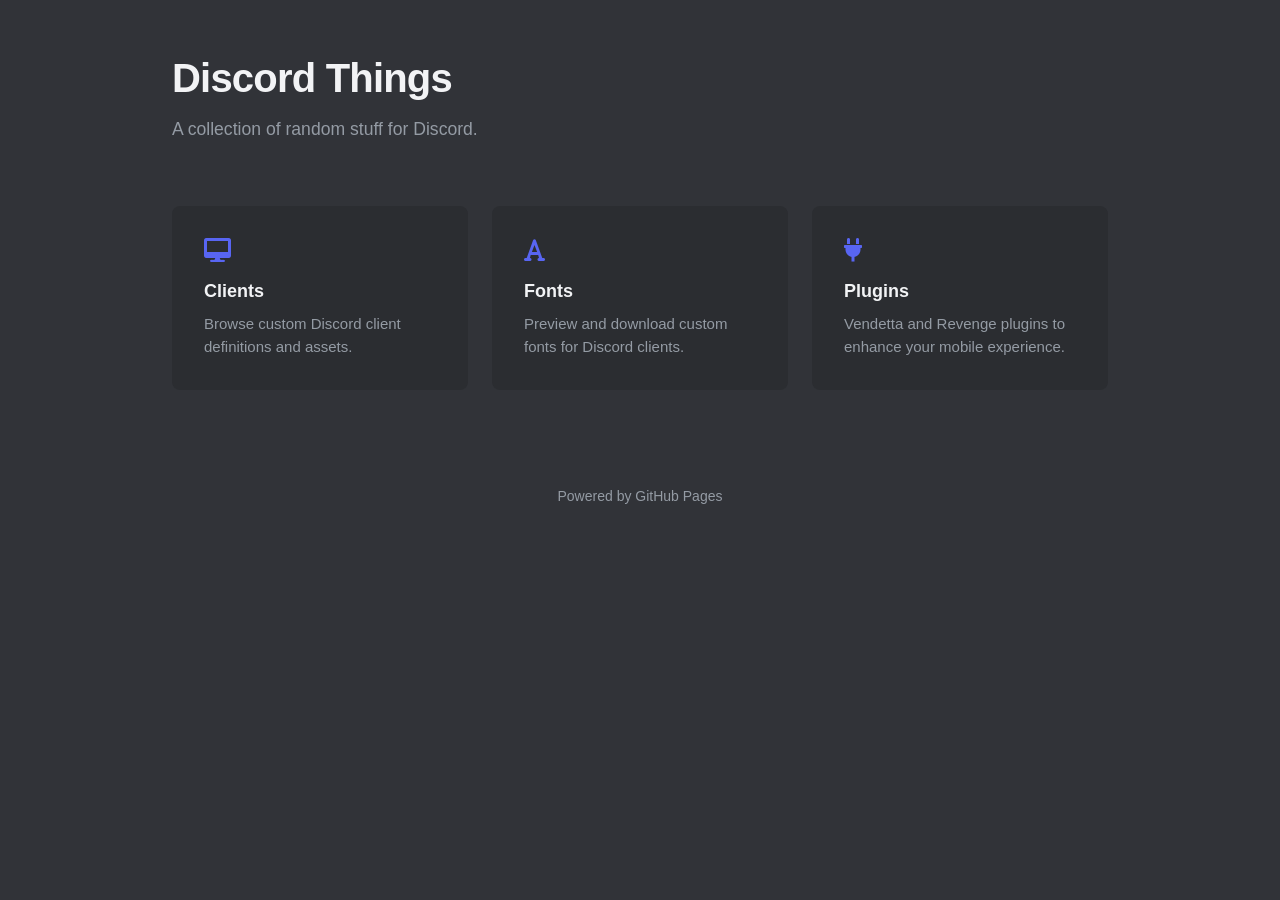
==== index.html @ d76bdd22 "feat: redesign to align with discord style" ====
<!DOCTYPE html>
<html lang="en">
<head>
    <meta name="viewport" content="width=device-width, initial-scale=1.0, viewport-fit=cover">
    <meta charset="UTF-8">
    <title>Discord Things</title>
    <link rel="stylesheet" href="https://cdnjs.cloudflare.com/ajax/libs/font-awesome/6.0.0/css/all.min.css">
    <link rel="stylesheet" href="style.css">
    <style>
        .portal-grid {
            display: grid;
            grid-template-columns: repeat(auto-fit, minmax(280px, 1fr));
            gap: 1.5rem;
            margin-top: 2rem;
        }
        
        .portal-card {
            background: var(--surface);
            border-radius: var(--radius-lg);
            padding: 2rem;
            text-decoration: none;
            color: var(--text-primary);
            display: flex;
            flex-direction: column;
            align-items: flex-start;
            justify-content: flex-start;
            min-height: 180px;
        }
        
        .portal-card:hover {
            background: var(--surface-hover);
        }
        
        .portal-icon {
            font-size: 1.5rem;
            margin-bottom: 1rem;
            color: var(--accent);
        }
        
        .portal-title {
            font-size: 1.125rem;
            font-weight: 700;
            margin-bottom: 0.5rem;
        }
        
        .portal-desc {
            color: var(--text-secondary);
            font-size: 0.9375rem;
            line-height: 1.5;
        }

        .wip-badge {
            background: var(--accent);
            color: white;
            font-size: 0.75rem;
            font-weight: 600;
            padding: 0.2rem 0.5rem;
            border-radius: var(--radius-sm);
            margin-bottom: 1rem;
            display: inline-block;
        }
        
        .portal-card.disabled {
            opacity: 0.5;
            cursor: not-allowed;
            pointer-events: none;
        }
    </style>
</head>
<body>
    <div class="container">
        <header>
            <h1>Discord Things</h1>
            <p>A collection of random stuff for Discord.</p>
        </header>

        <div class="portal-grid">
            <a href="clients/index.html" class="portal-card">
                <i class="fa-solid fa-desktop portal-icon"></i>
                <div class="portal-title">Clients</div>
                <div class="portal-desc">Browse custom Discord client definitions and assets.</div>
            </a>
            <a href="fonts/index.html" class="portal-card">
                <i class="fas fa-font portal-icon"></i>
                <div class="portal-title">Fonts</div>
                <div class="portal-desc">Preview and download custom fonts for Discord clients.</div>
            </a>
            
            <a href="plugins/index.html" class="portal-card">
                <i class="fas fa-plug portal-icon"></i>
                <div class="portal-title">Plugins</div>
                <div class="portal-desc">Vendetta and Revenge plugins to enhance your mobile experience.</div>
            </a>
        </div>

        <footer>
            <p>Powered by GitHub Pages</p>
        </footer>
    </div>
</body>
</html>
---- style.css ----
:root {
    /* Discord Palette */
    --bg-color: #313338; 
    --surface: #2b2d31;
    --surface-hover: #35373c;
    --text-primary: #f2f3f5; 
    --text-secondary: #949ba4; 
    
    /* Accents & Borders */
    --accent: #5865f2; 
    --border: #1e1f22;
    
    /* Status Colors */
    --success: #23a559;
    --error: #f23f43;
    --warning: #f0b232;

    /* Metrics */
    --radius-sm: 3px;
    --radius-md: 4px;
    --radius-lg: 8px;
    --font-sans: 'gg sans', 'Noto Sans', 'Helvetica Neue', Helvetica, Arial, sans-serif;
    
    /* Subtle Effects */
    --shadow-sm: 0 1px 0 rgba(0,0,0,0.1);
}

body.light-mode {
    --bg-color: #f2f3f5;
    --surface: #ffffff;
    --surface-hover: #ebedef;
    --text-primary: #060607;
    --text-secondary: #4e5058;
    
    --accent: #5865f2;
    --border: #e3e5e8;
}

* {
    box-sizing: border-box;
    margin: 0;
    padding: 0;
    -webkit-tap-highlight-color: transparent;
}

body {
    background-color: var(--bg-color);
    color: var(--text-primary);
    font-family: var(--font-sans);
    line-height: 1.5;
    padding: 0;
    margin: 0;
    min-height: 100vh;
}

/* Layout */
.container {
    max-width: 1000px;
    margin: 0 auto;
    padding: 3rem 2rem;
}

/* Header */
header {
    margin-bottom: 4rem;
}

header h1 {
    font-size: 2.5rem;
    font-weight: 700;
    letter-spacing: -0.02em;
    color: var(--text-primary);
    margin-bottom: 0.5rem;
}

header p {
    color: var(--text-secondary);
    font-size: 1.1rem;
}

/* Transitions removed for faster feel */
.portal-card, .repo-card {
    opacity: 1;
    transform: none;
}

footer {
    margin-top: 6rem;
    text-align: center;
    color: var(--text-secondary);
    padding-bottom: 3rem;
    font-size: 0.875rem;
}

/* Media Query for smaller screens */
@media (max-width: 600px) {
    .container {
        padding: 1.5rem;
    }
    header h1 {
        font-size: 2rem;
    }
}
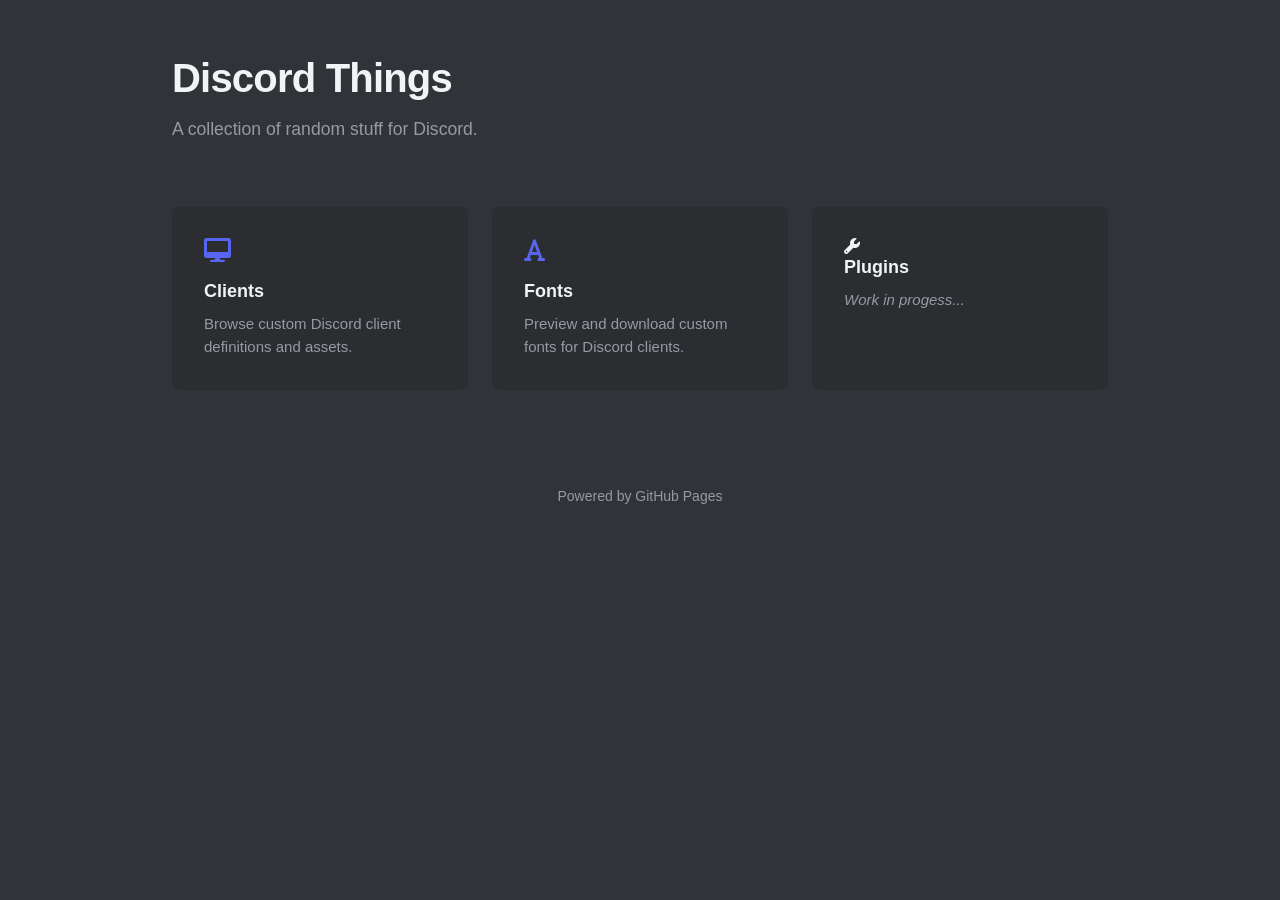
==== commit f52e9e5b: "docs: update README with font submission guide and remove direct contact info; update index.html plu" ====
--- a/index.html
+++ b/index.html
@@ -87,9 +87,9 @@
             </a>
             
             <a href="plugins/index.html" class="portal-card">
-                <i class="fas fa-plug portal-icon"></i>
+                <i class="fa-solid fa-wrench"></i>
                 <div class="portal-title">Plugins</div>
-                <div class="portal-desc">Vendetta and Revenge plugins to enhance your mobile experience.</div>
+                <div class="portal-desc"><em>Work in progess...</em></div>
             </a>
         </div>
 
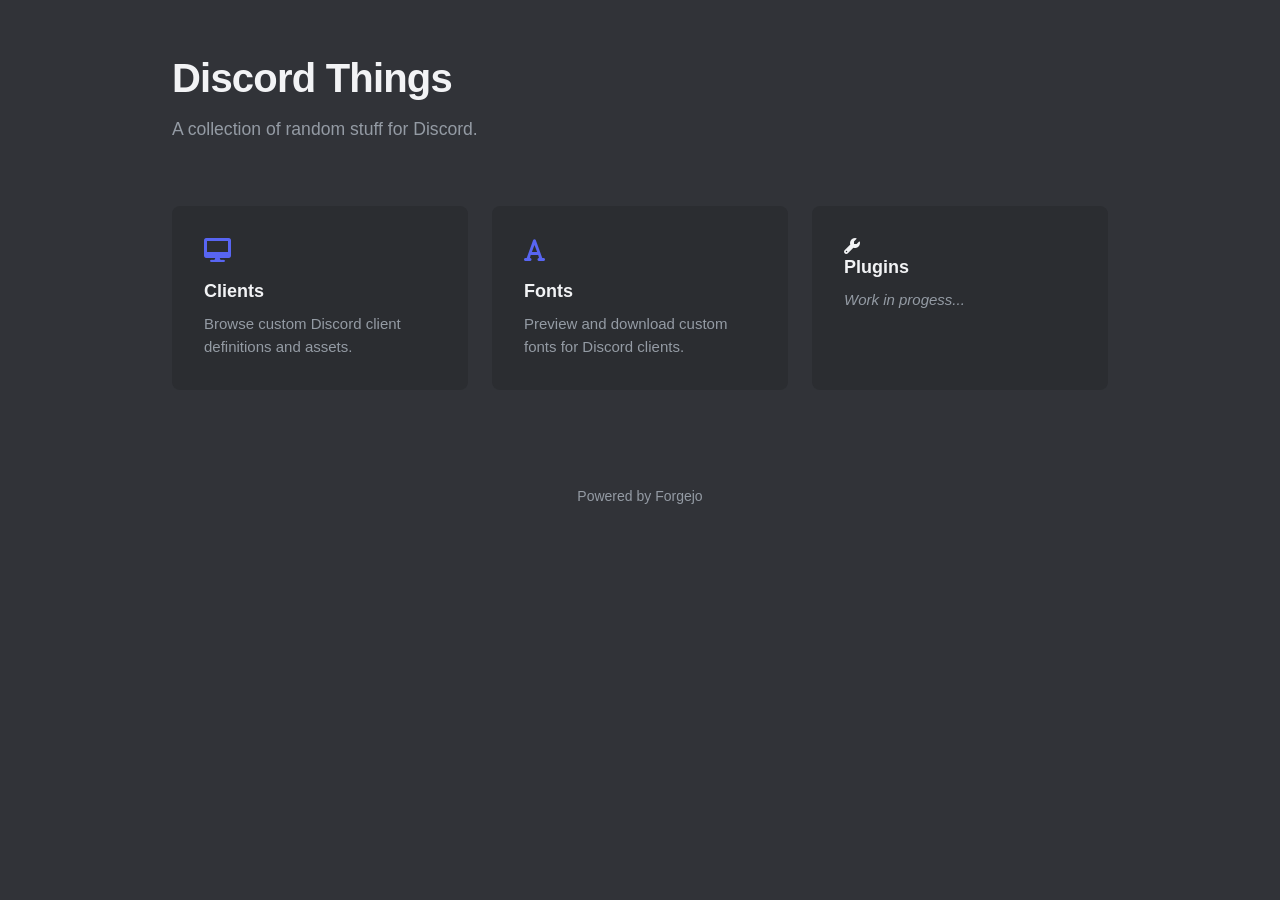
==== commit 951e6c62: "html: migrate auth and upload to forgejo" ====
--- a/index.html
+++ b/index.html
@@ -94,7 +94,7 @@
         </div>
 
         <footer>
-            <p>Powered by GitHub Pages</p>
+            <p>Powered by Forgejo</p>
         </footer>
     </div>
 </body>
